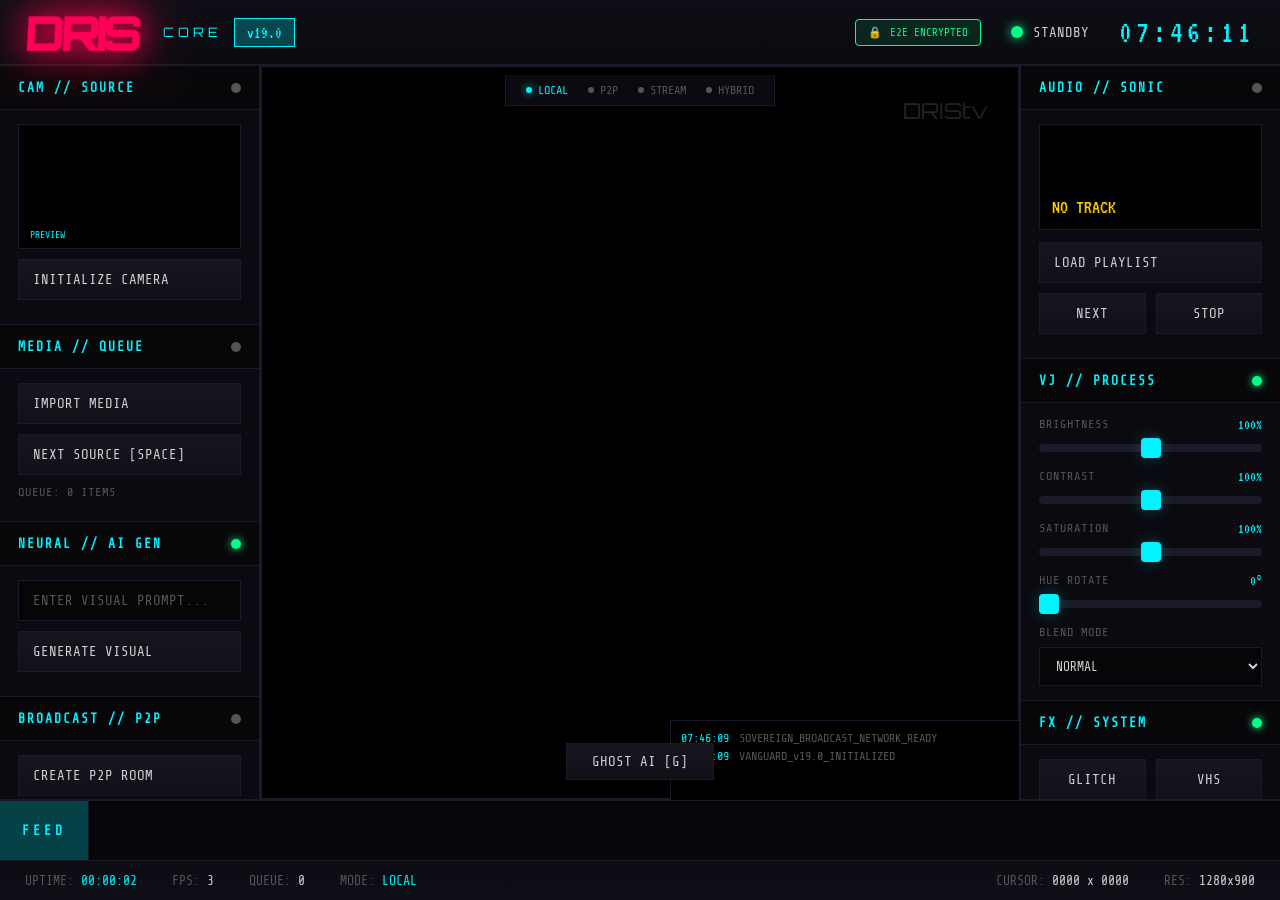
==== dris_vanguard_v19 (2).html @ d678205b "Add files via upload" ====
<!DOCTYPE html>
<html lang="en">
<head>
    <meta charset="UTF-8">
    <meta name="viewport" content="width=device-width, initial-scale=1.0">
    <title>DRIStv // VANGUARD v19.0 // SOVEREIGN BROADCAST</title>
    <style>
        @import url('https://fonts.googleapis.com/css2?family=Orbitron:wght@400;700;900&family=Share+Tech+Mono&family=VT323&display=swap');
        
        :root { 
            --accent: #00f3ff;
            --accent-dim: rgba(0, 243, 255, 0.25);
            --accent-glow: rgba(0, 243, 255, 0.6);
            --p: #ff0055; --c: #00f3ff; --g: #00ff88; --y: #ffcc00; --r: #ff3333; --o: #ff9d00; --v: #b000ff;
            --bg: #06060a; --panel: #0a0a10; --panel-light: #0e0e16; --border: #1a1a28; --border-light: #2a2a3a;
            --text: #d0d0d0; --text-dim: #555; --text-bright: #ffffff;
        }
        
        /* ═══ THEME PALETTES ═══ */
        body.theme-magenta { --accent: #ff0055; --accent-dim: rgba(255,0,85,0.25); --accent-glow: rgba(255,0,85,0.6); }
        body.theme-green { --accent: #00ff88; --accent-dim: rgba(0,255,136,0.25); --accent-glow: rgba(0,255,136,0.6); }
        body.theme-orange { --accent: #ff9d00; --accent-dim: rgba(255,157,0,0.25); --accent-glow: rgba(255,157,0,0.6); }
        body.theme-purple { --accent: #b000ff; --accent-dim: rgba(176,0,255,0.25); --accent-glow: rgba(176,0,255,0.6); }
        body.theme-gold { --accent: #ffd700; --accent-dim: rgba(255,215,0,0.25); --accent-glow: rgba(255,215,0,0.6); }
        body.theme-white { --accent: #ffffff; --accent-dim: rgba(255,255,255,0.15); --accent-glow: rgba(255,255,255,0.4); }
        body.theme-red { --accent: #ff3333; --accent-dim: rgba(255,51,51,0.25); --accent-glow: rgba(255,51,51,0.6); }
        body.theme-matrix { --accent: #00ff00; --accent-dim: rgba(0,255,0,0.25); --accent-glow: rgba(0,255,0,0.6); }

        * { box-sizing: border-box; margin: 0; padding: 0; }
        body, html { 
            background: var(--bg); 
            color: var(--text); 
            font-family: 'Share Tech Mono', monospace; 
            overflow: hidden; 
            height: 100vh; 
            width: 100vw;
            font-size: 14px;
        }

        /* ═══════════════════════════════════════════════════════════════
           ANIMATED LOGO SYSTEM
           ═══════════════════════════════════════════════════════════════ */
        .logo { 
            font-family: 'Orbitron', sans-serif; 
            font-size: 48px; 
            font-weight: 900;
            letter-spacing: -4px;
            color: #fff;
            text-shadow: 0 0 25px rgba(255,255,255,0.6);
            cursor: pointer;
            transition: all 0.5s cubic-bezier(0.68, -0.55, 0.27, 1.55);
            user-select: none;
            display: inline-block;
        }
        
        .logo:hover { transform: scale(1.08); }
        .logo.clicked { animation: logo-explode 0.6s cubic-bezier(0.68, -0.55, 0.27, 1.55); }
        
        @keyframes logo-explode {
            0% { transform: scale(1); filter: brightness(1); }
            25% { transform: scale(1.4) rotate(8deg); filter: brightness(2); }
            50% { transform: scale(0.85) rotate(-5deg); filter: brightness(1.5); }
            75% { transform: scale(1.15) rotate(3deg); }
            100% { transform: scale(1) rotate(0deg); filter: brightness(1); }
        }
        
        /* Logo morphs - 15 unique states */
        .logo.m1 { color: var(--c); text-shadow: 0 0 30px var(--c), 0 0 60px var(--c), 0 0 90px var(--c); animation: morph-pulse 2s ease-in-out infinite; }
        .logo.m2 { color: var(--p); text-shadow: 0 0 30px var(--p), 0 0 60px var(--p); transform: skewX(-3deg); }
        .logo.m3 { color: var(--g); text-shadow: 0 0 30px var(--g), 0 0 60px var(--g); animation: morph-float 3s ease-in-out infinite; }
        .logo.m4 { color: var(--y); text-shadow: 0 0 40px var(--y), 0 0 80px var(--y); letter-spacing: -6px; animation: morph-compress 2.5s ease-in-out infinite; }
        .logo.m5 { color: var(--o); text-shadow: 0 0 30px var(--o), 0 0 60px var(--o); animation: morph-rotate 4s ease-in-out infinite; }
        .logo.m6 { color: #fff; text-shadow: 0 0 40px #fff, 0 0 80px rgba(255,255,255,0.5); animation: morph-shimmer 3s linear infinite; }
        .logo.m7 { color: var(--v); text-shadow: 0 0 35px var(--v), 0 0 70px var(--v); transform: perspective(500px) rotateY(8deg); }
        .logo.m8 { color: #ff6b9d; text-shadow: 0 0 30px #ff6b9d, 0 0 60px #ff6b9d; animation: morph-bounce 2s ease-in-out infinite; }
        .logo.m9 { color: #00ffff; text-shadow: 0 0 35px #00ffff, 0 0 70px #00ffff; animation: morph-electric 2.5s ease-in-out infinite; }
        .logo.m10 { color: #7fff00; text-shadow: 0 0 30px #7fff00, 0 0 60px #7fff00; animation: morph-grow 3s ease-in-out infinite; }
        .logo.m11 { color: #ff4500; text-shadow: 0 0 35px #ff4500, 0 0 70px #ff4500; animation: morph-fire 2s ease-in-out infinite; }
        .logo.m12 { color: #ffd700; text-shadow: 0 0 50px #ffd700, 0 0 100px #ffd700; animation: morph-gold 3s ease-in-out infinite; }
        .logo.m13 { color: #ff00ff; text-shadow: 0 0 40px #ff00ff, 0 0 80px #ff00ff; animation: morph-pulse 1.5s ease-in-out infinite; }
        .logo.m14 { color: #00ff00; text-shadow: 0 0 30px #00ff00, 0 0 60px #00ff00; animation: morph-glitch 4s ease-in-out infinite; }
        .logo.m15 { background: linear-gradient(90deg, #ff0000, #ff9900, #ffff00, #00ff00, #00ffff, #0000ff, #ff00ff); -webkit-background-clip: text; -webkit-text-fill-color: transparent; animation: morph-rainbow 3s linear infinite; filter: drop-shadow(0 0 20px rgba(255,255,255,0.5)); }
        
        @keyframes morph-pulse { 0%,100% { text-shadow: 0 0 20px currentColor; } 50% { text-shadow: 0 0 50px currentColor, 0 0 100px currentColor; } }
        @keyframes morph-float { 0%,100% { transform: translateY(0); } 50% { transform: translateY(-8px); } }
        @keyframes morph-compress { 0%,100% { letter-spacing: -6px; } 50% { letter-spacing: -8px; transform: scaleY(1.05); } }
        @keyframes morph-rotate { 0%,100% { transform: rotate(0deg); } 50% { transform: rotate(3deg); } }
        @keyframes morph-shimmer { 0%,100% { opacity: 1; } 50% { opacity: 0.7; } }
        @keyframes morph-bounce { 0%,100% { transform: scale(1); } 50% { transform: scale(1.08); } }
        @keyframes morph-electric { 0%,100% { letter-spacing: -4px; } 50% { letter-spacing: -2px; text-shadow: 0 0 60px currentColor; } }
        @keyframes morph-grow { 0%,100% { transform: scale(1); } 50% { transform: scale(1.05) rotate(1deg); } }
        @keyframes morph-fire { 0%,100% { text-shadow: 0 0 30px #ff4500; } 25% { text-shadow: 0 0 50px #ff6600; } 50% { text-shadow: 0 0 40px #ff3300; } 75% { text-shadow: 0 0 60px #ff4500; } }
        @keyframes morph-gold { 0%,100% { filter: brightness(1); } 50% { filter: brightness(1.4); } }
        @keyframes morph-glitch { 0%,90%,100% { transform: translate(0); } 92% { transform: translate(-3px, 2px); } 94% { transform: translate(3px, -2px); } 96% { transform: translate(-2px, 0); } }
        @keyframes morph-rainbow { 0% { background-position: 0% 50%; } 100% { background-position: 200% 50%; } }

        .sub-label {
            font-family: 'Orbitron', sans-serif;
            font-size: 13px;
            letter-spacing: 4px;
            color: var(--accent);
            margin-left: 12px;
            transition: color 0.5s ease;
        }

        /* ═══════════════════════════════════════════════════════════════
           MAIN STAGE
           ═══════════════════════════════════════════════════════════════ */
        #stage { 
            position: fixed; 
            top: 65px; left: 260px; right: 260px; bottom: 100px;
            background: #000; 
            border: 2px solid var(--border);
            overflow: hidden;
            transition: all 0.4s ease;
        }
        
        #stage::before {
            content: ""; position: absolute; inset: 0; z-index: 100; pointer-events: none;
            background: repeating-linear-gradient(0deg, transparent, transparent 2px, rgba(0,0,0,0.08) 2px, rgba(0,0,0,0.08) 4px);
        }
        
        #stage::after {
            content: ""; position: absolute; inset: 0; z-index: 101; pointer-events: none;
            background: radial-gradient(ellipse at center, transparent 50%, rgba(0,0,0,0.5) 100%);
        }

        #live-vid, .asset { position: absolute; inset: 0; width: 100%; height: 100%; object-fit: contain; }
        #live-vid { z-index: 10; display: none; }
        .asset { opacity: 0; display: none; transition: opacity 0.8s ease; z-index: 5; }
        .asset.active { opacity: 1; z-index: 6; display: block; }
        
        /* Channel Switch Effect */
        #channel-fx {
            position: absolute; inset: 0; z-index: 150;
            background: linear-gradient(180deg, #111 25%, #000 25%, #000 50%, #222 50%, #222 75%, #000 75%);
            background-size: 100% 8px;
            display: none;
            animation: channel-noise 0.15s steps(3) forwards;
        }
        
        @keyframes channel-noise {
            0% { opacity: 1; }
            100% { opacity: 0; display: none; }
        }
        
        /* Test Pattern */
        #test-pattern {
            position: absolute; inset: 0; z-index: 80; display: none;
            background: linear-gradient(90deg, #fff 0% 14.28%, #ff0 14.28% 28.56%, #0ff 28.56% 42.84%, #0f0 42.84% 57.12%, #f0f 57.12% 71.4%, #f00 71.4% 85.68%, #00f 85.68% 100%);
        }
        
        #test-pattern::before {
            content: ""; position: absolute; top: 50%; left: 0; right: 0; height: 120px; transform: translateY(-50%);
            background: linear-gradient(90deg, #0f0f50 0% 16.66%, #fff 16.66% 33.32%, #3f0f5f 33.32% 49.98%, #0f0f0f 49.98% 66.64%, #0f0f3f 66.64% 83.3%, #1f1f1f 83.3% 100%);
        }
        
        #test-pattern::after {
            content: "DRIStv"; position: absolute; top: 50%; left: 50%; transform: translate(-50%, -50%);
            font-family: 'Orbitron', sans-serif; font-size: 48px; font-weight: 900;
            color: #000; background: #fff; padding: 15px 50px;
        }
        
        /* Picture in Picture */
        #pip-box {
            position: absolute; bottom: 25px; right: 25px;
            width: 280px; height: 157px;
            background: #000; border: 2px solid var(--accent);
            box-shadow: 0 0 30px var(--accent-dim);
            z-index: 95; display: none; overflow: hidden;
        }
        
        #pip-box video, #pip-box img { width: 100%; height: 100%; object-fit: cover; }
        #pip-label { position: absolute; top: 6px; left: 6px; font-size: 11px; background: rgba(0,0,0,0.85); padding: 3px 8px; color: var(--accent); }
        
        /* Lower Third */
        #lower-third {
            position: absolute; bottom: 100px; left: 50px; z-index: 92;
            display: none; animation: lt-enter 0.5s cubic-bezier(0.34, 1.56, 0.64, 1);
        }
        
        @keyframes lt-enter {
            from { transform: translateX(-120%); opacity: 0; }
            to { transform: translateX(0); opacity: 1; }
        }
        
        .lt-container {
            background: linear-gradient(90deg, rgba(0,0,0,0.95) 0%, rgba(0,0,0,0.85) 60%, transparent 100%);
            padding: 18px 100px 18px 25px;
            border-left: 5px solid var(--accent);
            min-width: 450px;
        }
        
        .lt-title { font-family: 'Orbitron', sans-serif; font-size: 28px; font-weight: 700; color: #fff; margin-bottom: 6px; }
        .lt-sub { font-size: 15px; color: var(--accent); letter-spacing: 3px; }
        
        /* Corner Bug */
        #corner-bug {
            position: absolute; top: 30px; right: 30px; z-index: 91;
            font-family: 'Orbitron', sans-serif; font-size: 22px;
            color: rgba(255,255,255,0.2); text-shadow: 0 0 15px rgba(255,255,255,0.1);
            cursor: pointer; transition: all 0.3s ease;
        }
        #corner-bug:hover { color: var(--accent); text-shadow: 0 0 25px var(--accent); }
        
        /* Countdown */
        #countdown {
            position: absolute; inset: 0; z-index: 200;
            background: rgba(0,0,0,0.92); display: none;
            align-items: center; justify-content: center;
        }
        
        #countdown-num {
            font-family: 'Orbitron', sans-serif; font-size: 220px; font-weight: 900;
            color: var(--accent); text-shadow: 0 0 100px var(--accent);
            animation: cd-pulse 1s ease-in-out infinite;
        }
        
        @keyframes cd-pulse { 0%,100% { transform: scale(1); } 50% { transform: scale(1.15); opacity: 0.8; } }
        
        /* Station ID */
        #station-id {
            position: absolute; inset: 0; z-index: 210;
            background: #000; display: none;
            flex-direction: column; align-items: center; justify-content: center;
        }
        
        #station-id.active { display: flex; animation: sid-anim 4s ease forwards; }
        @keyframes sid-anim { 0%,5% { opacity: 0; } 10%,85% { opacity: 1; } 100% { opacity: 0; display: none; } }
        
        .sid-logo { font-family: 'Orbitron', sans-serif; font-size: 140px; font-weight: 900; color: var(--accent); text-shadow: 0 0 80px var(--accent); letter-spacing: -12px; }
        .sid-tagline { font-size: 22px; color: var(--text); letter-spacing: 15px; margin-top: 25px; }
        
        /* Fullscreen Mode */
        body.fullscreen #stage { inset: 0; border: none; z-index: 100; }
        body.fullscreen .sidebar, body.fullscreen #top-bar, body.fullscreen #bottom-bar, body.fullscreen #sys-log { opacity: 0; pointer-events: none; }

        /* ═══════════════════════════════════════════════════════════════
           TOP BAR
           ═══════════════════════════════════════════════════════════════ */
        #top-bar {
            position: fixed; top: 0; left: 0; right: 0; height: 65px;
            background: linear-gradient(180deg, var(--panel-light) 0%, var(--panel) 100%);
            border-bottom: 1px solid var(--border);
            display: flex; align-items: center; justify-content: space-between;
            padding: 0 25px; z-index: 5000;
        }
        
        #brand-box { display: flex; align-items: center; gap: 12px; }
        
        .version-tag {
            font-family: 'VT323', monospace; font-size: 17px;
            color: var(--accent); padding: 5px 12px;
            background: var(--accent-dim); border: 1px solid var(--accent);
        }
        
        #status-box { display: flex; align-items: center; gap: 30px; }
        
        .stat-item { display: flex; align-items: center; gap: 10px; font-size: 14px; }
        
        .stat-dot {
            width: 12px; height: 12px; border-radius: 50%;
            background: var(--g); box-shadow: 0 0 12px var(--g);
            animation: dot-pulse 2s ease-in-out infinite;
        }
        .stat-dot.live { background: var(--r); box-shadow: 0 0 15px var(--r); animation: dot-pulse-fast 0.5s infinite; }
        .stat-dot.p2p { background: var(--v); box-shadow: 0 0 12px var(--v); }
        
        @keyframes dot-pulse { 0%,100% { opacity: 1; } 50% { opacity: 0.4; } }
        @keyframes dot-pulse-fast { 0%,100% { transform: scale(1); } 50% { transform: scale(1.4); opacity: 0.7; } }
        
        #clock { font-family: 'VT323', monospace; font-size: 32px; color: var(--accent); letter-spacing: 4px; }
        
        #tally {
            display: none; padding: 8px 20px;
            background: var(--r); color: #fff;
            font-weight: bold; font-size: 15px; letter-spacing: 4px;
            animation: tally-blink 1s infinite;
        }
        @keyframes tally-blink { 0%,100% { opacity: 1; } 50% { opacity: 0.5; } }
        
        /* Security Indicator */
        #sec-badge {
            display: flex; align-items: center; gap: 8px;
            padding: 6px 12px; background: rgba(0,255,136,0.1);
            border: 1px solid var(--g); border-radius: 4px;
            font-size: 11px; color: var(--g);
        }
        #sec-badge::before { content: "🔒"; }

        /* ═══════════════════════════════════════════════════════════════
           SIDEBARS
           ═══════════════════════════════════════════════════════════════ */
        .sidebar {
            position: fixed; top: 65px; bottom: 100px; width: 260px;
            background: var(--panel); border: 1px solid var(--border);
            overflow-y: auto; z-index: 4000;
            scrollbar-width: thin; scrollbar-color: var(--border) var(--panel);
        }
        
        .sidebar::-webkit-scrollbar { width: 6px; }
        .sidebar::-webkit-scrollbar-thumb { background: var(--border); border-radius: 3px; }
        
        #left-panel { left: 0; border-left: none; }
        #right-panel { right: 0; border-right: none; }
        
        .p-section { border-bottom: 1px solid var(--border); }
        
        .p-header {
            display: flex; align-items: center; justify-content: space-between;
            padding: 14px 18px; background: rgba(0,0,0,0.35);
            border-bottom: 1px solid var(--border);
            cursor: pointer; transition: background 0.2s;
        }
        .p-header:hover { background: rgba(255,255,255,0.03); }
        
        .p-title { font-size: 13px; font-weight: bold; letter-spacing: 2px; color: var(--accent); }
        
        .p-ind { width: 10px; height: 10px; background: var(--g); border-radius: 50%; box-shadow: 0 0 8px var(--g); }
        .p-ind.off { background: var(--text-dim); box-shadow: none; }
        
        .p-body { padding: 14px 18px; }
        
        /* Buttons */
        .btn {
            display: block; width: 100%; padding: 12px 14px; margin-bottom: 10px;
            background: linear-gradient(180deg, #161620 0%, #101018 100%);
            border: 1px solid var(--border); color: var(--text);
            font-family: 'Share Tech Mono', monospace; font-size: 14px;
            text-align: left; cursor: pointer; transition: all 0.15s;
        }
        
        .btn:hover { background: linear-gradient(180deg, #222230 0%, #1a1a28 100%); color: #fff; border-color: var(--border-light); }
        .btn:active { transform: scale(0.98); }
        .btn.on { border-color: var(--accent); color: var(--accent); box-shadow: 0 0 20px var(--accent-dim); }
        .btn.rec { background: linear-gradient(180deg, #2a1515 0%, #1a0a0a 100%); border-color: var(--r); color: var(--r); }
        .btn.rec:hover { box-shadow: 0 0 20px rgba(255,51,51,0.3); }
        
        .btn-row { display: flex; gap: 10px; }
        .btn-row .btn { flex: 1; text-align: center; padding: 12px 8px; }
        
        .btn-grid { display: grid; grid-template-columns: 1fr 1fr; gap: 10px; }
        .btn-grid .btn { text-align: center; }
        
        /* Inputs */
        .inp {
            width: 100%; padding: 12px 14px; margin-bottom: 10px;
            background: #060608; border: 1px solid var(--border);
            color: #fff; font-family: 'Share Tech Mono', monospace; font-size: 14px;
        }
        .inp:focus { outline: none; border-color: var(--accent); box-shadow: 0 0 15px var(--accent-dim); }
        .inp::placeholder { color: var(--text-dim); }
        
        .lbl { font-size: 12px; color: var(--text-dim); letter-spacing: 1px; margin-bottom: 8px; text-transform: uppercase; }

        /* ═══════════════════════════════════════════════════════════════
           VJ CONTROLS
           ═══════════════════════════════════════════════════════════════ */
        .slider-box { margin-bottom: 14px; }
        .slider-head { display: flex; justify-content: space-between; margin-bottom: 8px; }
        .slider-lbl { font-size: 12px; color: var(--text-dim); letter-spacing: 1px; }
        .slider-val { font-size: 15px; color: var(--accent); font-family: 'VT323', monospace; }
        
        input[type="range"] {
            -webkit-appearance: none; width: 100%; height: 8px;
            background: var(--border); border-radius: 4px; cursor: pointer;
        }
        input[type="range"]::-webkit-slider-thumb {
            -webkit-appearance: none; width: 20px; height: 20px;
            background: var(--accent); border-radius: 4px;
            box-shadow: 0 0 15px var(--accent-dim); cursor: pointer;
        }
        
        select {
            width: 100%; padding: 10px 12px;
            background: #060608; border: 1px solid var(--border);
            color: var(--text); font-family: 'Share Tech Mono', monospace; font-size: 13px;
        }
        select:focus { outline: none; border-color: var(--accent); }

        /* ═══════════════════════════════════════════════════════════════
           AUDIO VISUALIZER
           ═══════════════════════════════════════════════════════════════ */
        #audio-box {
            background: #000; border: 1px solid var(--border);
            padding: 12px; margin-bottom: 12px;
        }
        
        #vu { display: flex; gap: 4px; height: 50px; align-items: flex-end; }
        .vu-b { flex: 1; background: linear-gradient(to top, var(--g) 0%, var(--y) 50%, var(--r) 85%); min-height: 4px; border-radius: 2px; transition: height 0.05s; }
        
        #track-name { font-family: 'VT323', monospace; font-size: 20px; color: var(--y); margin-top: 10px; white-space: nowrap; overflow: hidden; text-overflow: ellipsis; }

        /* ═══════════════════════════════════════════════════════════════
           THEME PALETTE PICKER
           ═══════════════════════════════════════════════════════════════ */
        .palette-row { display: grid; grid-template-columns: repeat(4, 1fr); gap: 8px; margin-bottom: 12px; }
        
        .pal-btn {
            aspect-ratio: 1; border: 2px solid var(--border);
            cursor: pointer; border-radius: 6px; transition: all 0.2s;
        }
        .pal-btn:hover { transform: scale(1.15); }
        .pal-btn.on { border-color: #fff; box-shadow: 0 0 15px rgba(255,255,255,0.5); }
        
        .pal-btn[data-t="cyan"] { background: #00f3ff; }
        .pal-btn[data-t="magenta"] { background: #ff0055; }
        .pal-btn[data-t="green"] { background: #00ff88; }
        .pal-btn[data-t="orange"] { background: #ff9d00; }
        .pal-btn[data-t="purple"] { background: #b000ff; }
        .pal-btn[data-t="gold"] { background: #ffd700; }
        .pal-btn[data-t="white"] { background: #ffffff; }
        .pal-btn[data-t="matrix"] { background: #00ff00; }

        /* ═══════════════════════════════════════════════════════════════
           GHOST AI CHAT
           ═══════════════════════════════════════════════════════════════ */
        #chat-box {
            height: 200px; background: #000;
            border: 1px solid var(--border);
            overflow-y: auto; padding: 12px;
            margin-bottom: 10px; font-size: 13px;
        }
        
        .chat-msg { margin-bottom: 10px; line-height: 1.5; }
        .chat-msg.user { color: var(--c); }
        .chat-msg.user::before { content: "YOU > "; font-weight: bold; }
        .chat-msg.ghost { color: var(--g); }
        .chat-msg.ghost::before { content: "GHOST > "; font-weight: bold; color: var(--v); }
        .chat-msg.sys { color: var(--y); font-size: 11px; opacity: 0.7; }
        
        #chat-input {
            display: flex; gap: 8px;
        }
        #chat-input .inp { flex: 1; margin: 0; }
        #chat-input .btn { width: auto; margin: 0; padding: 12px 18px; }

        /* ═══════════════════════════════════════════════════════════════
           P2P STATUS PANEL
           ═══════════════════════════════════════════════════════════════ */
        #p2p-panel {
            background: rgba(176,0,255,0.08);
            border: 1px solid var(--v);
            padding: 12px; margin-bottom: 12px;
            display: none;
        }
        
        #p2p-panel.active { display: block; }
        
        .p2p-code {
            font-family: 'VT323', monospace; font-size: 28px;
            color: var(--v); text-align: center;
            letter-spacing: 6px; margin: 10px 0;
            cursor: pointer;
        }
        
        .p2p-code:hover { text-shadow: 0 0 20px var(--v); }
        
        .p2p-stats { font-size: 12px; color: var(--text-dim); text-align: center; }
        .p2p-stats span { color: var(--v); }

        /* ═══════════════════════════════════════════════════════════════
           BOTTOM BAR
           ═══════════════════════════════════════════════════════════════ */
        #bottom-bar {
            position: fixed; bottom: 0; left: 0; right: 0; height: 100px;
            background: linear-gradient(0deg, var(--panel-light) 0%, var(--panel) 100%);
            border-top: 1px solid var(--border); z-index: 5000;
            display: flex; flex-direction: column;
        }
        
        #ticker-box {
            flex: 1; overflow: hidden;
            display: flex; align-items: center;
            background: rgba(0,0,0,0.4);
            border-bottom: 1px solid var(--border);
        }
        
        #ticker-tag {
            padding: 0 22px; font-size: 13px; letter-spacing: 4px;
            color: var(--accent); background: var(--accent-dim);
            height: 100%; display: flex; align-items: center;
            border-right: 1px solid var(--border); font-weight: bold;
        }
        
        #ticker-scroll { flex: 1; overflow: hidden; white-space: nowrap; }
        
        #ticker-txt {
            display: inline-block; padding-left: 100%;
            animation: ticker-move 60s linear infinite;
            font-size: 15px; color: var(--text);
        }
        
        @keyframes ticker-move { 0% { transform: translateX(0); } 100% { transform: translateX(-100%); } }
        
        #info-row {
            display: flex; align-items: center; justify-content: space-between;
            padding: 12px 25px; font-size: 13px;
        }
        
        .info-grp { display: flex; gap: 35px; }
        .info-i { color: var(--text-dim); }
        .info-i span { color: var(--text); }
        .info-i .hl { color: var(--accent); }
        
        /* System Log */
        #sys-log {
            position: fixed; bottom: 100px; right: 260px;
            width: 350px; height: 80px;
            background: rgba(0,0,0,0.95);
            border: 1px solid var(--border); border-bottom: none;
            font-size: 12px; color: var(--text-dim);
            overflow-y: auto; padding: 10px; z-index: 4500;
        }
        
        .log-e { margin-bottom: 4px; }
        .log-e .t { color: var(--accent); margin-right: 10px; }

        /* ═══════════════════════════════════════════════════════════════
           FX MODES
           ═══════════════════════════════════════════════════════════════ */
        body.vhs #stage::before {
            background: repeating-linear-gradient(0deg, transparent, transparent 2px, rgba(0,0,0,0.25) 2px, rgba(0,0,0,0.25) 4px),
                        repeating-linear-gradient(90deg, rgba(255,0,0,0.02), rgba(0,255,0,0.02), rgba(0,0,255,0.02));
            animation: vhs-jitter 0.1s steps(2) infinite;
        }
        @keyframes vhs-jitter { 0% { background-position: 0 0; } 100% { background-position: 0 4px; } }
        
        body.crt #stage { filter: brightness(1.1) contrast(1.15); }
        body.crt #stage::after { background: radial-gradient(ellipse at center, transparent 10%, rgba(0,0,0,0.75) 100%); }
        
        body.glitch #stage { animation: glitch-stage 0.3s steps(2) infinite; }
        @keyframes glitch-stage {
            0%, 100% { filter: none; }
            25% { filter: hue-rotate(90deg); transform: translate(-2px, 1px); }
            50% { filter: hue-rotate(180deg); transform: translate(2px, -1px); }
            75% { filter: hue-rotate(270deg); transform: translate(-1px, 2px); }
        }

        /* Hidden */
        input[type="file"] { display: none; }
        
        /* Preview */
        #preview-box {
            background: #000; border: 1px solid var(--border);
            aspect-ratio: 16/9; margin-bottom: 10px; overflow: hidden; position: relative;
        }
        #preview-box video { width: 100%; height: 100%; object-fit: cover; }
        #preview-lbl { position: absolute; bottom: 5px; left: 5px; font-size: 10px; color: var(--accent); background: rgba(0,0,0,0.8); padding: 3px 6px; }
        
        /* Progress */
        .prog { width: 100%; height: 6px; background: var(--border); margin-top: 8px; display: none; border-radius: 3px; }
        .prog-fill { height: 100%; width: 0%; background: var(--g); border-radius: 3px; transition: width 0.1s; }

        /* ═══════════════════════════════════════════════════════════════
           HYBRID MODE INDICATOR
           ═══════════════════════════════════════════════════════════════ */
        #mode-badge {
            position: fixed; top: 75px; left: 50%; transform: translateX(-50%);
            padding: 8px 20px; background: var(--panel);
            border: 1px solid var(--border); border-top: none;
            font-size: 12px; color: var(--text-dim);
            z-index: 4999; display: flex; gap: 20px;
        }
        
        .mode-item { display: flex; align-items: center; gap: 6px; }
        .mode-item.active { color: var(--accent); }
        .mode-item .dot { width: 6px; height: 6px; border-radius: 50%; background: var(--text-dim); }
        .mode-item.active .dot { background: var(--accent); box-shadow: 0 0 8px var(--accent); }
    </style>
</head>
<body>
    <!-- TOP BAR -->
    <div id="top-bar">
        <div id="brand-box">
            <div class="logo" id="main-logo">DRIS</div>
            <span class="sub-label">CORE</span>
            <div class="version-tag">v19.0</div>
        </div>
        
        <div id="status-box">
            <div id="sec-badge">E2E ENCRYPTED</div>
            <div class="stat-item">
                <div class="stat-dot" id="stat-dot"></div>
                <span id="stat-txt">STANDBY</span>
            </div>
            <div id="tally">ON AIR</div>
            <div id="clock">00:00:00</div>
        </div>
    </div>
    
    <!-- MODE BADGE -->
    <div id="mode-badge">
        <div class="mode-item active" id="mode-local"><div class="dot"></div>LOCAL</div>
        <div class="mode-item" id="mode-p2p"><div class="dot"></div>P2P</div>
        <div class="mode-item" id="mode-stream"><div class="dot"></div>STREAM</div>
        <div class="mode-item" id="mode-hybrid"><div class="dot"></div>HYBRID</div>
    </div>

    <!-- MAIN STAGE -->
    <div id="stage">
        <video id="live-vid" autoplay muted playsinline></video>
        <div id="channel-fx"></div>
        <div id="test-pattern"></div>
        
        <div id="pip-box">
            <div id="pip-label">PiP</div>
        </div>
        
        <div id="lower-third">
            <div class="lt-container">
                <div class="lt-title" id="lt-title">BROADCAST TITLE</div>
                <div class="lt-sub" id="lt-sub">Subtitle information</div>
            </div>
        </div>
        
        <div id="corner-bug">DRIStv</div>
        
        <div id="countdown">
            <div id="countdown-num">3</div>
        </div>
        
        <div id="station-id">
            <div class="sid-logo">DRIS</div>
            <div class="sid-tagline">SOVEREIGN BROADCAST NETWORK</div>
        </div>
    </div>

    <!-- LEFT PANEL -->
    <div class="sidebar" id="left-panel">
        <!-- CAMERA -->
        <div class="p-section">
            <div class="p-header">
                <span class="p-title">CAM // SOURCE</span>
                <div class="p-ind off" id="cam-ind"></div>
            </div>
            <div class="p-body">
                <div id="preview-box">
                    <video id="mini-prev" autoplay muted playsinline></video>
                    <div id="preview-lbl">PREVIEW</div>
                </div>
                <button class="btn" id="btn-cam-init">INITIALIZE CAMERA</button>
                <div id="cam-ctrls" style="display:none">
                    <button class="btn" id="btn-golive" style="color:var(--y)">GO LIVE</button>
                    <div class="btn-row">
                        <button class="btn" id="btn-clip">CLIP 10s</button>
                        <button class="btn" id="btn-mic">MIC OFF</button>
                    </div>
                </div>
                <div id="live-ctrls" style="display:none">
                    <button class="btn rec" id="btn-rec">● REC</button>
                    <button class="btn" id="btn-endlive">END BROADCAST</button>
                </div>
                <button class="btn" id="btn-cam-kill" style="display:none;color:var(--r)">SHUTDOWN CAM</button>
            </div>
        </div>
        
        <!-- MEDIA -->
        <div class="p-section">
            <div class="p-header">
                <span class="p-title">MEDIA // QUEUE</span>
                <div class="p-ind off" id="media-ind"></div>
            </div>
            <div class="p-body">
                <button class="btn" id="btn-load-media">IMPORT MEDIA</button>
                <button class="btn" id="btn-rotate">NEXT SOURCE [SPACE]</button>
                <div class="lbl">QUEUE: <span id="queue-ct">0</span> items</div>
            </div>
        </div>
        
        <!-- AI GEN -->
        <div class="p-section">
            <div class="p-header">
                <span class="p-title">NEURAL // AI GEN</span>
                <div class="p-ind"></div>
            </div>
            <div class="p-body">
                <input type="text" class="inp" id="ai-prompt" placeholder="ENTER VISUAL PROMPT...">
                <button class="btn" id="btn-ai-gen">GENERATE VISUAL</button>
                <div class="prog" id="ai-prog"><div class="prog-fill" id="ai-prog-fill"></div></div>
            </div>
        </div>
        
        <!-- P2P / STREAMING -->
        <div class="p-section">
            <div class="p-header">
                <span class="p-title">BROADCAST // P2P</span>
                <div class="p-ind off" id="p2p-ind"></div>
            </div>
            <div class="p-body">
                <div id="p2p-panel">
                    <div class="p2p-code" id="p2p-code" title="Click to copy">----</div>
                    <div class="p2p-stats">PEERS: <span id="peer-ct">0</span> | LATENCY: <span id="peer-lat">--</span>ms</div>
                </div>
                <button class="btn" id="btn-p2p-create">CREATE P2P ROOM</button>
                <input type="text" class="inp" id="p2p-join-code" placeholder="ENTER ROOM CODE...">
                <button class="btn" id="btn-p2p-join">JOIN ROOM</button>
            </div>
        </div>
    </div>

    <!-- RIGHT PANEL -->
    <div class="sidebar" id="right-panel">
        <!-- AUDIO -->
        <div class="p-section">
            <div class="p-header">
                <span class="p-title">AUDIO // SONIC</span>
                <div class="p-ind off" id="audio-ind"></div>
            </div>
            <div class="p-body">
                <div id="audio-box">
                    <div id="vu"></div>
                    <div id="track-name">NO TRACK</div>
                </div>
                <button class="btn" id="btn-load-audio">LOAD PLAYLIST</button>
                <div class="btn-row">
                    <button class="btn" id="btn-next-track">NEXT</button>
                    <button class="btn" id="btn-stop-audio">STOP</button>
                </div>
            </div>
        </div>
        
        <!-- VJ CONTROLS -->
        <div class="p-section">
            <div class="p-header">
                <span class="p-title">VJ // PROCESS</span>
                <div class="p-ind"></div>
            </div>
            <div class="p-body">
                <div class="slider-box">
                    <div class="slider-head"><span class="slider-lbl">BRIGHTNESS</span><span class="slider-val" id="v-bright">100%</span></div>
                    <input type="range" min="30" max="170" value="100" id="s-bright">
                </div>
                <div class="slider-box">
                    <div class="slider-head"><span class="slider-lbl">CONTRAST</span><span class="slider-val" id="v-contrast">100%</span></div>
                    <input type="range" min="30" max="170" value="100" id="s-contrast">
                </div>
                <div class="slider-box">
                    <div class="slider-head"><span class="slider-lbl">SATURATION</span><span class="slider-val" id="v-sat">100%</span></div>
                    <input type="range" min="0" max="200" value="100" id="s-sat">
                </div>
                <div class="slider-box">
                    <div class="slider-head"><span class="slider-lbl">HUE ROTATE</span><span class="slider-val" id="v-hue">0°</span></div>
                    <input type="range" min="0" max="360" value="0" id="s-hue">
                </div>
                <div class="lbl">BLEND MODE</div>
                <select id="sel-blend">
                    <option value="normal">NORMAL</option>
                    <option value="multiply">MULTIPLY</option>
                    <option value="screen">SCREEN</option>
                    <option value="overlay">OVERLAY</option>
                    <option value="difference">DIFFERENCE</option>
                    <option value="exclusion">EXCLUSION</option>
                    <option value="color-dodge">COLOR DODGE</option>
                    <option value="color-burn">COLOR BURN</option>
                </select>
            </div>
        </div>
        
        <!-- FX -->
        <div class="p-section">
            <div class="p-header">
                <span class="p-title">FX // SYSTEM</span>
                <div class="p-ind"></div>
            </div>
            <div class="p-body">
                <div class="btn-grid">
                    <button class="btn" id="btn-glitch">GLITCH</button>
                    <button class="btn" id="btn-vhs">VHS</button>
                    <button class="btn" id="btn-crt">CRT</button>
                    <button class="btn" id="btn-reset-fx">RESET</button>
                </div>
                <button class="btn" id="btn-test">TEST PATTERN</button>
                <button class="btn" id="btn-station-id">STATION ID</button>
                <button class="btn" id="btn-lower-third">LOWER THIRD</button>
                <button class="btn" id="btn-fullscreen">[H] FULLSCREEN</button>
            </div>
        </div>
        
        <!-- GRAPHICS -->
        <div class="p-section">
            <div class="p-header">
                <span class="p-title">GFX // OVERLAY</span>
                <div class="p-ind"></div>
            </div>
            <div class="p-body">
                <div class="lbl">TITLE</div>
                <input type="text" class="inp" id="gfx-title" placeholder="BROADCAST TITLE">
                <div class="lbl">SUBTITLE</div>
                <input type="text" class="inp" id="gfx-sub" placeholder="Subtitle text">
            </div>
        </div>
        
        <!-- THEME -->
        <div class="p-section">
            <div class="p-header">
                <span class="p-title">THEME // PALETTE</span>
                <div class="p-ind"></div>
            </div>
            <div class="p-body">
                <div class="palette-row">
                    <div class="pal-btn on" data-t="cyan"></div>
                    <div class="pal-btn" data-t="magenta"></div>
                    <div class="pal-btn" data-t="green"></div>
                    <div class="pal-btn" data-t="orange"></div>
                    <div class="pal-btn" data-t="purple"></div>
                    <div class="pal-btn" data-t="gold"></div>
                    <div class="pal-btn" data-t="white"></div>
                    <div class="pal-btn" data-t="matrix"></div>
                </div>
            </div>
        </div>
        
        <!-- SESSION -->
        <div class="p-section">
            <div class="p-header">
                <span class="p-title">SESSION // SAVE</span>
                <div class="p-ind"></div>
            </div>
            <div class="p-body">
                <div class="btn-row">
                    <button class="btn" id="btn-save">SAVE</button>
                    <button class="btn" id="btn-load">LOAD</button>
                </div>
                <button class="btn" id="btn-export">EXPORT JSON</button>
                <button class="btn" id="btn-share-url">SHARE URL</button>
            </div>
        </div>
    </div>

    <!-- GHOST AI CHAT -->
    <div class="sidebar" id="chat-panel" style="left:260px; width: calc(100% - 520px); top: auto; bottom: 100px; height: 280px; display: none;">
        <div class="p-section" style="height:100%; border:none;">
            <div class="p-header">
                <span class="p-title">GHOST // AI COMPANION</span>
                <button class="btn" style="width:auto;margin:0;padding:6px 12px;" id="btn-close-chat">CLOSE</button>
            </div>
            <div class="p-body" style="height:calc(100% - 50px); display:flex; flex-direction:column;">
                <div id="chat-box"></div>
                <div id="chat-input">
                    <input type="text" class="inp" id="chat-in" placeholder="Ask GHOST anything...">
                    <button class="btn" id="btn-chat-send">SEND</button>
                </div>
            </div>
        </div>
    </div>
    
    <button class="btn" id="btn-ghost" style="position:fixed; bottom:110px; left:50%; transform:translateX(-50%); z-index:5001; width:auto; padding:10px 25px;">
        GHOST AI [G]
    </button>

    <!-- BOTTOM BAR -->
    <div id="bottom-bar">
        <div id="ticker-box">
            <div id="ticker-tag">FEED</div>
            <div id="ticker-scroll">
                <div id="ticker-txt">DRIStv VANGUARD v19.0 // SOVEREIGN BROADCAST NETWORK // KEYS: [H] FULLSCREEN [G] GHOST AI [SPACE] ROTATE [V] VHS [C] CRT // END-TO-END ENCRYPTED // DECENTRALIZED INFRASTRUCTURE // BUILD YOUR OWN TV STATION</div>
            </div>
        </div>
        <div id="info-row">
            <div class="info-grp">
                <div class="info-i">UPTIME: <span id="uptime" class="hl">00:00:00</span></div>
                <div class="info-i">FPS: <span id="fps">60</span></div>
                <div class="info-i">QUEUE: <span id="queue-info">0</span></div>
                <div class="info-i">MODE: <span id="current-mode" class="hl">LOCAL</span></div>
            </div>
            <div class="info-grp">
                <div class="info-i">CURSOR: <span id="cursor">0000 x 0000</span></div>
                <div class="info-i">RES: <span id="res">0x0</span></div>
            </div>
        </div>
    </div>

    <!-- SYSTEM LOG -->
    <div id="sys-log"></div>

    <!-- HIDDEN -->
    <input type="file" id="file-audio" multiple accept="audio/*">
    <input type="file" id="file-media" multiple accept="image/*,video/*">
    <input type="file" id="file-session" accept=".json">
    <audio id="audio-el"></audio>

<script>
// ═══════════════════════════════════════════════════════════════
// DRIS VANGUARD v19.0 - MAIN APPLICATION
// ═══════════════════════════════════════════════════════════════

const APP = {
    start: Date.now(),
    audioCtx: null,
    
    camera: { stream: null, mode: 'off', recorder: null, chunks: [], recording: false },
    media: { queue: [], idx: -1, timer: null, rotating: false },
    audio: { el: document.getElementById('audio-el'), list: [], idx: -1, analyzer: null, playing: false, micOn: false },
    
    vj: { brightness: 100, contrast: 100, saturation: 100, hue: 0, blend: 'normal' },
    
    logo: { morph: 0, interval: null },
    theme: 'cyan',
    
    p2p: { active: false, code: null, peers: [], conn: null },
    
    fps: { frames: 0, last: Date.now() },
    
    ghost: { history: [] }
};

// ═══════════════════════════════════════════════════════════════
// UTILITIES
// ═══════════════════════════════════════════════════════════════

function log(msg) {
    const box = document.getElementById('sys-log');
    const now = new Date().toTimeString().split(' ')[0];
    const el = document.createElement('div');
    el.className = 'log-e';
    el.innerHTML = `<span class="t">${now}</span>${msg}`;
    box.insertBefore(el, box.firstChild);
    if (box.children.length > 100) box.removeChild(box.lastChild);
    console.log(`[DRIS] ${msg}`);
}

function initAudio() {
    if (!APP.audioCtx) {
        APP.audioCtx = new (window.AudioContext || window.webkitAudioContext)();
        log('AUDIO_CTX_INIT');
    }
}

function updateClock() {
    const now = new Date();
    document.getElementById('clock').textContent = now.toTimeString().split(' ')[0];
    
    const up = Math.floor((Date.now() - APP.start) / 1000);
    const h = String(Math.floor(up / 3600)).padStart(2, '0');
    const m = String(Math.floor((up % 3600) / 60)).padStart(2, '0');
    const s = String(up % 60).padStart(2, '0');
    document.getElementById('uptime').textContent = `${h}:${m}:${s}`;
}

function updateFPS() {
    APP.fps.frames++;
    const now = Date.now();
    if (now - APP.fps.last >= 1000) {
        document.getElementById('fps').textContent = APP.fps.frames;
        APP.fps.frames = 0;
        APP.fps.last = now;
    }
    requestAnimationFrame(updateFPS);
}

function applyVJ() {
    const stage = document.getElementById('stage');
    stage.style.filter = `brightness(${APP.vj.brightness}%) contrast(${APP.vj.contrast}%) saturate(${APP.vj.saturation}%) hue-rotate(${APP.vj.hue}deg)`;
    stage.style.mixBlendMode = APP.vj.blend;
}

function channelSwitch() {
    const fx = document.getElementById('channel-fx');
    fx.style.display = 'block';
    setTimeout(() => fx.style.display = 'none', 150);
}

// ═══════════════════════════════════════════════════════════════
// LOGO SYSTEM
// ═══════════════════════════════════════════════════════════════

function startLogoMorph() {
    const logo = document.getElementById('main-logo');
    const morphs = ['m1','m2','m3','m4','m5','m6','m7','m8','m9','m10','m11','m12','m13','m14','m15'];
    
    function cycle() {
        morphs.forEach(m => logo.classList.remove(m));
        APP.logo.morph = (APP.logo.morph + 1) % morphs.length;
        logo.classList.add(morphs[APP.logo.morph]);
        APP.logo.interval = setTimeout(cycle, 5000);
    }
    cycle();
}

function logoClick() {
    const logo = document.getElementById('main-logo');
    const morphs = ['m1','m2','m3','m4','m5','m6','m7','m8','m9','m10','m11','m12','m13','m14','m15'];
    
    logo.classList.add('clicked');
    morphs.forEach(m => logo.classList.remove(m));
    
    const rand = morphs[Math.floor(Math.random() * morphs.length)];
    logo.classList.add(rand);
    APP.logo.morph = morphs.indexOf(rand);
    
    // Flash effect
    document.body.style.filter = 'brightness(1.5)';
    setTimeout(() => {
        logo.classList.remove('clicked');
        document.body.style.filter = '';
    }, 500);
    
    log(`LOGO_MORPH: ${rand.toUpperCase()}`);
    
    if (APP.logo.interval) clearTimeout(APP.logo.interval);
    APP.logo.interval = setTimeout(startLogoMorph, 5000);
}

// ═══════════════════════════════════════════════════════════════
// THEME SYSTEM
// ═══════════════════════════════════════════════════════════════

function setTheme(theme) {
    document.body.className = document.body.className.replace(/theme-\w+/g, '');
    if (theme !== 'cyan') document.body.classList.add(`theme-${theme}`);
    APP.theme = theme;
    
    document.querySelectorAll('.pal-btn').forEach(b => b.classList.remove('on'));
    document.querySelector(`.pal-btn[data-t="${theme}"]`)?.classList.add('on');
    
    log(`THEME: ${theme.toUpperCase()}`);
}

// ═══════════════════════════════════════════════════════════════
// CAMERA SYSTEM
// ═══════════════════════════════════════════════════════════════

async function initCamera() {
    initAudio();
    try {
        APP.camera.stream = await navigator.mediaDevices.getUserMedia({ video: { width: 1920, height: 1080 }, audio: true });
        APP.camera.stream.getAudioTracks().forEach(t => t.enabled = false);
        APP.camera.mode = 'preview';
        
        document.getElementById('mini-prev').srcObject = APP.camera.stream;
        document.getElementById('btn-cam-init').style.display = 'none';
        document.getElementById('cam-ctrls').style.display = 'block';
        document.getElementById('btn-cam-kill').style.display = 'block';
        document.getElementById('cam-ind').classList.remove('off');
        
        log('CAMERA_ONLINE');
    } catch(e) {
        log('ERROR: CAMERA_DENIED');
    }
}

function goLive() {
    if (!APP.camera.stream) return;
    
    const overlay = document.getElementById('countdown');
    const num = document.getElementById('countdown-num');
    overlay.style.display = 'flex';
    
    let count = 3;
    num.textContent = count;
    
    const cd = setInterval(() => {
        count--;
        if (count > 0) {
            num.textContent = count;
        } else {
            clearInterval(cd);
            overlay.style.display = 'none';
            
            APP.camera.mode = 'live';
            const vid = document.getElementById('live-vid');
            vid.srcObject = APP.camera.stream;
            vid.play();
            vid.style.display = 'block';
            
            document.getElementById('cam-ctrls').style.display = 'none';
            document.getElementById('live-ctrls').style.display = 'block';
            document.getElementById('tally').style.display = 'block';
            document.getElementById('stat-txt').textContent = 'LIVE';
            document.getElementById('stat-dot').classList.add('live');
            
            channelSwitch();
            log('BROADCAST_LIVE');
        }
    }, 1000);
}

function toggleRecord() {
    if (APP.camera.recording) {
        APP.camera.recorder.stop();
    } else {
        APP.camera.chunks = [];
        APP.camera.recorder = new MediaRecorder(APP.camera.stream);
        APP.camera.recorder.ondataavailable = e => APP.camera.chunks.push(e.data);
        APP.camera.recorder.onstop = () => {
            const blob = new Blob(APP.camera.chunks, { type: 'video/webm' });
            const url = URL.createObjectURL(blob);
            const a = document.createElement('a');
            a.href = url;
            a.download = `DRIS_${new Date().toISOString().replace(/[:.]/g, '-')}.webm`;
            a.click();
            APP.camera.recording = false;
            document.getElementById('btn-rec').textContent = '● REC';
            log('RECORDING_SAVED');
        };
        APP.camera.recorder.start();
        APP.camera.recording = true;
        document.getElementById('btn-rec').textContent = '■ STOP';
        log('RECORDING_STARTED');
    }
}

function endLive() {
    if (APP.camera.recording) toggleRecord();
    APP.camera.mode = 'preview';
    document.getElementById('live-vid').style.display = 'none';
    document.getElementById('live-ctrls').style.display = 'none';
    document.getElementById('cam-ctrls').style.display = 'block';
    document.getElementById('tally').style.display = 'none';
    document.getElementById('stat-txt').textContent = 'STANDBY';
    document.getElementById('stat-dot').classList.remove('live');
    channelSwitch();
    log('BROADCAST_ENDED');
}

function captureClip() {
    if (!APP.camera.stream) return;
    const btn = document.getElementById('btn-clip');
    const chunks = [];
    const rec = new MediaRecorder(APP.camera.stream);
    rec.ondataavailable = e => chunks.push(e.data);
    rec.onstop = () => {
        APP.media.queue.push({ type: 'video', url: URL.createObjectURL(new Blob(chunks, { type: 'video/webm' })) });
        updateQueue();
        if (!APP.media.rotating) rotateMedia();
        log('CLIP_CAPTURED');
    };
    rec.start();
    let c = 10;
    const t = setInterval(() => {
        btn.textContent = `${c}s`;
        if (c-- <= 0) { clearInterval(t); rec.stop(); btn.textContent = 'CLIP 10s'; }
    }, 1000);
}

function toggleMic() {
    if (!APP.camera.stream) return;
    APP.audio.micOn = !APP.audio.micOn;
    APP.camera.stream.getAudioTracks().forEach(t => t.enabled = APP.audio.micOn);
    document.getElementById('btn-mic').textContent = APP.audio.micOn ? 'MIC ON' : 'MIC OFF';
    document.getElementById('btn-mic').classList.toggle('on', APP.audio.micOn);
    log(`MIC_${APP.audio.micOn ? 'ON' : 'OFF'}`);
}

function killCamera() {
    if (APP.camera.recording) toggleRecord();
    if (APP.camera.stream) APP.camera.stream.getTracks().forEach(t => t.stop());
    APP.camera.mode = 'off';
    document.getElementById('live-vid').style.display = 'none';
    document.getElementById('cam-ctrls').style.display = 'none';
    document.getElementById('live-ctrls').style.display = 'none';
    document.getElementById('btn-cam-init').style.display = 'block';
    document.getElementById('btn-cam-kill').style.display = 'none';
    document.getElementById('cam-ind').classList.add('off');
    document.getElementById('tally').style.display = 'none';
    document.getElementById('stat-txt').textContent = 'STANDBY';
    document.getElementById('stat-dot').classList.remove('live');
    log('CAMERA_SHUTDOWN');
}

// ═══════════════════════════════════════════════════════════════
// MEDIA SYSTEM
// ═══════════════════════════════════════════════════════════════

function loadMedia(input) {
    Array.from(input.files).forEach(f => {
        APP.media.queue.push({ type: f.type.startsWith('video') ? 'video' : 'image', url: URL.createObjectURL(f) });
    });
    updateQueue();
    document.getElementById('media-ind').classList.remove('off');
    if (!APP.media.rotating) rotateMedia();
    log(`MEDIA_LOADED: ${input.files.length}`);
}

function rotateMedia() {
    if (!APP.media.queue.length) { APP.media.rotating = false; return; }
    
    APP.media.rotating = true;
    APP.media.idx = (APP.media.idx + 1) % APP.media.queue.length;
    
    const stage = document.getElementById('stage');
    const item = APP.media.queue[APP.media.idx];
    const old = Array.from(stage.querySelectorAll('.asset'));
    
    const el = document.createElement(item.type === 'video' ? 'video' : 'img');
    el.className = 'asset';
    el.src = item.url;
    if (item.type === 'video') { el.autoplay = el.muted = el.loop = el.playsInline = true; }
    
    stage.appendChild(el);
    channelSwitch();
    
    requestAnimationFrame(() => {
        el.style.display = 'block';
        requestAnimationFrame(() => {
            el.classList.add('active');
            setTimeout(() => old.forEach(o => { o.classList.remove('active'); setTimeout(() => o.remove(), 1000); }), 1000);
        });
    });
    
    if (APP.media.timer) clearTimeout(APP.media.timer);
    APP.media.timer = setTimeout(rotateMedia, 10000);
}

function updateQueue() {
    const ct = APP.media.queue.length;
    document.getElementById('queue-ct').textContent = ct;
    document.getElementById('queue-info').textContent = ct;
}

// ═══════════════════════════════════════════════════════════════
// AUDIO SYSTEM
// ═══════════════════════════════════════════════════════════════

function loadAudioFiles(input) {
    Array.from(input.files).forEach(f => {
        APP.audio.list.push({ url: URL.createObjectURL(f), name: f.name.split('.')[0].toUpperCase() });
    });
    document.getElementById('audio-ind').classList.remove('off');
    if (APP.audio.el.paused && APP.audio.list.length) nextTrack();
    log(`PLAYLIST: ${input.files.length} tracks`);
}

function nextTrack() {
    if (!APP.audio.list.length) return;
    initAudio();
    
    APP.audio.idx = (APP.audio.idx + 1) % APP.audio.list.length;
    const track = APP.audio.list[APP.audio.idx];
    APP.audio.el.src = track.url;
    
    APP.audio.el.play().then(() => {
        APP.audio.playing = true;
        document.getElementById('track-name').textContent = track.name;
        log(`NOW_PLAYING: ${track.name}`);
    }).catch(() => log('ERROR: AUDIO_PLAY'));
    
    if (!APP.audio.analyzer) setupVU();
}

function stopAudio() {
    APP.audio.el.pause();
    APP.audio.el.src = '';
    APP.audio.playing = false;
    document.getElementById('track-name').textContent = 'NO TRACK';
    log('AUDIO_STOPPED');
}

function setupVU() {
    if (!APP.audioCtx) return;
    
    try {
        const src = APP.audioCtx.createMediaElementSource(APP.audio.el);
        APP.audio.analyzer = APP.audioCtx.createAnalyser();
        src.connect(APP.audio.analyzer);
        APP.audio.analyzer.connect(APP.audioCtx.destination);
        APP.audio.analyzer.fftSize = 64;
        APP.audio.analyzer.smoothingTimeConstant = 0.75;
        
        const vu = document.getElementById('vu');
        vu.innerHTML = '';
        for (let i = 0; i < 16; i++) {
            const bar = document.createElement('div');
            bar.className = 'vu-b';
            vu.appendChild(bar);
        }
        
        const data = new Uint8Array(APP.audio.analyzer.frequencyBinCount);
        
        function render() {
            requestAnimationFrame(render);
            if (!APP.audio.playing) return;
            
            APP.audio.analyzer.getByteFrequencyData(data);
            const bars = vu.children;
            for (let i = 0; i < bars.length; i++) {
                const val = data[i * 2] / 255;
                bars[i].style.height = Math.max(4, val * 46) + 'px';
            }
            
            // Music reactive logo
            const bass = data.slice(0, 4).reduce((a, b) => a + b, 0) / 4 / 255;
            const logo = document.getElementById('main-logo');
            logo.style.transform = `scale(${1 + bass * 0.1})`;
        }
        render();
        log('VU_ANALYZER_ACTIVE');
    } catch(e) {
        log('ERROR: VU_SETUP');
    }
}

// ═══════════════════════════════════════════════════════════════
// AI GENERATION
// ═══════════════════════════════════════════════════════════════

async function generateAI() {
    const prompt = document.getElementById('ai-prompt').value || 'cyberpunk neon broadcast visual';
    const prog = document.getElementById('ai-prog');
    const fill = document.getElementById('ai-prog-fill');
    const btn = document.getElementById('btn-ai-gen');
    
    prog.style.display = 'block';
    fill.style.width = '0%';
    btn.disabled = true;
    log('AI_GENERATING...');
    
    let p = 0;
    const t = setInterval(() => { p = Math.min(p + 5, 90); fill.style.width = p + '%'; }, 100);
    
    try {
        const url = `https://image.pollinations.ai/prompt/${encodeURIComponent(prompt)}?model=flux&width=1920&height=1080&nologo=true&seed=${Math.floor(Math.random() * 1e9)}`;
        const res = await fetch(url);
        const blob = await res.blob();
        
        clearInterval(t);
        fill.style.width = '100%';
        
        APP.media.queue.push({ type: 'image', url: URL.createObjectURL(blob) });
        updateQueue();
        if (!APP.media.rotating) rotateMedia();
        
        log('AI_IMAGE_GENERATED');
        setTimeout(() => { prog.style.display = 'none'; btn.disabled = false; }, 500);
    } catch(e) {
        clearInterval(t);
        prog.style.display = 'none';
        btn.disabled = false;
        log('ERROR: AI_GENERATION');
    }
}

// ═══════════════════════════════════════════════════════════════
// GHOST AI CHAT
// ═══════════════════════════════════════════════════════════════

function toggleChat() {
    const panel = document.getElementById('chat-panel');
    panel.style.display = panel.style.display === 'none' ? 'block' : 'none';
}

function addChatMsg(role, text) {
    const box = document.getElementById('chat-box');
    const msg = document.createElement('div');
    msg.className = `chat-msg ${role}`;
    msg.textContent = text;
    box.appendChild(msg);
    box.scrollTop = box.scrollHeight;
}

async function sendChat() {
    const input = document.getElementById('chat-in');
    const text = input.value.trim();
    if (!text) return;
    
    input.value = '';
    addChatMsg('user', text);
    APP.ghost.history.push({ role: 'user', content: text });
    
    // Check for commands
    const cmd = text.toLowerCase();
    if (cmd.includes('glitch')) { triggerGlitch(); addChatMsg('ghost', 'GLITCH_TRIGGERED // Visual distortion activated.'); return; }
    if (cmd.includes('vhs')) { document.getElementById('btn-vhs').click(); addChatMsg('ghost', 'VHS_MODE // Retro distortion engaged.'); return; }
    if (cmd.includes('next') && cmd.includes('track')) { nextTrack(); addChatMsg('ghost', 'AUDIO // Advancing to next track.'); return; }
    if (cmd.includes('rotate') || cmd.includes('next source')) { rotateMedia(); addChatMsg('ghost', 'MEDIA // Rotating to next source.'); return; }
    if (cmd.includes('test pattern')) { toggleTestPattern(); addChatMsg('ghost', 'TEST_PATTERN // Broadcasting color bars.'); return; }
    if (cmd.includes('station id')) { showStationID(); addChatMsg('ghost', 'STATION_ID // Displaying network identification.'); return; }
    if (cmd.includes('fullscreen')) { toggleFullscreen(); addChatMsg('ghost', 'FULLSCREEN // Display mode toggled.'); return; }
    
    // AI response via Claude API
    try {
        addChatMsg('sys', 'GHOST is thinking...');
        
        const response = await fetch("https://api.anthropic.com/v1/messages", {
            method: "POST",
            headers: { "Content-Type": "application/json" },
            body: JSON.stringify({
                model: "claude-sonnet-4-20250514",
                max_tokens: 500,
                system: `You are GHOST, the AI companion for DRIStv - a sovereign broadcast station. You speak in a cyberpunk, technical style with broadcast terminology. You're helpful, witty, and knowledgeable about VJ tools, broadcasting, crypto, and tech. Keep responses concise (1-3 sentences). You can suggest commands like "say 'glitch' to trigger effects" or "try 'test pattern'".`,
                messages: APP.ghost.history.slice(-10)
            })
        });
        
        const data = await response.json();
        const reply = data.content?.[0]?.text || 'SIGNAL_LOST // Unable to process transmission.';
        
        // Remove "thinking" message
        const lastSys = document.querySelector('.chat-msg.sys:last-of-type');
        if (lastSys) lastSys.remove();
        
        addChatMsg('ghost', reply);
        APP.ghost.history.push({ role: 'assistant', content: reply });
        
    } catch(e) {
        const lastSys = document.querySelector('.chat-msg.sys:last-of-type');
        if (lastSys) lastSys.remove();
        addChatMsg('ghost', 'UPLINK_INTERRUPTED // Local mode active. Try commands: glitch, vhs, rotate, test pattern, station id.');
    }
}

// ═══════════════════════════════════════════════════════════════
// P2P SYSTEM (Foundation)
// ═══════════════════════════════════════════════════════════════

function generateRoomCode() {
    const chars = 'ABCDEFGHJKLMNPQRSTUVWXYZ23456789';
    let code = 'DRIS-';
    for (let i = 0; i < 4; i++) code += chars[Math.floor(Math.random() * chars.length)];
    code += '-';
    for (let i = 0; i < 4; i++) code += chars[Math.floor(Math.random() * chars.length)];
    return code;
}

function createP2PRoom() {
    APP.p2p.code = generateRoomCode();
    APP.p2p.active = true;
    
    document.getElementById('p2p-panel').classList.add('active');
    document.getElementById('p2p-code').textContent = APP.p2p.code;
    document.getElementById('p2p-ind').classList.remove('off');
    document.getElementById('mode-p2p').classList.add('active');
    document.getElementById('current-mode').textContent = 'P2P HOST';
    document.getElementById('stat-dot').classList.add('p2p');
    
    log(`P2P_ROOM_CREATED: ${APP.p2p.code}`);
    
    // In full implementation, would use PeerJS/WebRTC here
    addChatMsg('sys', `P2P Room created: ${APP.p2p.code}. Share this code with viewers.`);
}

function joinP2PRoom() {
    const code = document.getElementById('p2p-join-code').value.trim().toUpperCase();
    if (!code) return;
    
    APP.p2p.active = true;
    document.getElementById('p2p-ind').classList.remove('off');
    document.getElementById('mode-p2p').classList.add('active');
    document.getElementById('current-mode').textContent = 'P2P CLIENT';
    
    log(`P2P_JOINING: ${code}`);
    addChatMsg('sys', `Attempting to join room: ${code}...`);
    
    // In full implementation, would connect via PeerJS/WebRTC
}

function copyP2PCode() {
    if (APP.p2p.code) {
        navigator.clipboard.writeText(APP.p2p.code);
        log('P2P_CODE_COPIED');
    }
}

// ═══════════════════════════════════════════════════════════════
// FX SYSTEM
// ═══════════════════════════════════════════════════════════════

function triggerGlitch() {
    document.body.classList.add('glitch');
    setTimeout(() => document.body.classList.remove('glitch'), 300);
    log('GLITCH_TRIGGERED');
}

function toggleVHS() {
    document.body.classList.toggle('vhs');
    document.getElementById('btn-vhs').classList.toggle('on');
    log(`VHS_${document.body.classList.contains('vhs') ? 'ON' : 'OFF'}`);
}

function toggleCRT() {
    document.body.classList.toggle('crt');
    document.getElementById('btn-crt').classList.toggle('on');
    log(`CRT_${document.body.classList.contains('crt') ? 'ON' : 'OFF'}`);
}

function resetFX() {
    document.body.classList.remove('vhs', 'crt', 'glitch');
    document.querySelectorAll('#btn-vhs, #btn-crt').forEach(b => b.classList.remove('on'));
    
    APP.vj = { brightness: 100, contrast: 100, saturation: 100, hue: 0, blend: 'normal' };
    document.getElementById('s-bright').value = 100;
    document.getElementById('s-contrast').value = 100;
    document.getElementById('s-sat').value = 100;
    document.getElementById('s-hue').value = 0;
    document.getElementById('sel-blend').value = 'normal';
    document.getElementById('v-bright').textContent = '100%';
    document.getElementById('v-contrast').textContent = '100%';
    document.getElementById('v-sat').textContent = '100%';
    document.getElementById('v-hue').textContent = '0°';
    applyVJ();
    log('FX_RESET');
}

function toggleTestPattern() {
    const tp = document.getElementById('test-pattern');
    tp.style.display = tp.style.display === 'none' ? 'block' : 'none';
    document.getElementById('btn-test').classList.toggle('on');
    log(`TEST_PATTERN_${tp.style.display === 'block' ? 'ON' : 'OFF'}`);
}

function showStationID() {
    const sid = document.getElementById('station-id');
    sid.classList.add('active');
    setTimeout(() => sid.classList.remove('active'), 4000);
    log('STATION_ID_BROADCAST');
}

function toggleLowerThird() {
    const lt = document.getElementById('lower-third');
    const title = document.getElementById('gfx-title').value || 'BROADCAST TITLE';
    const sub = document.getElementById('gfx-sub').value || 'DRIStv // VANGUARD';
    
    document.getElementById('lt-title').textContent = title;
    document.getElementById('lt-sub').textContent = sub;
    
    if (lt.style.display === 'none' || !lt.style.display) {
        lt.style.display = 'block';
        document.getElementById('btn-lower-third').classList.add('on');
    } else {
        lt.style.display = 'none';
        document.getElementById('btn-lower-third').classList.remove('on');
    }
    log('LOWER_THIRD_TOGGLE');
}

function toggleFullscreen() {
    document.body.classList.toggle('fullscreen');
    log(`FULLSCREEN_${document.body.classList.contains('fullscreen') ? 'ON' : 'OFF'}`);
}

// ═══════════════════════════════════════════════════════════════
// SESSION SAVE/LOAD
// ═══════════════════════════════════════════════════════════════

function getSession() {
    return {
        version: '19.0',
        timestamp: Date.now(),
        theme: APP.theme,
        vj: APP.vj,
        gfx: {
            title: document.getElementById('gfx-title').value,
            subtitle: document.getElementById('gfx-sub').value
        },
        fx: {
            vhs: document.body.classList.contains('vhs'),
            crt: document.body.classList.contains('crt')
        }
    };
}

function loadSession(session) {
    if (session.theme) setTheme(session.theme);
    if (session.vj) {
        APP.vj = session.vj;
        document.getElementById('s-bright').value = APP.vj.brightness;
        document.getElementById('s-contrast').value = APP.vj.contrast;
        document.getElementById('s-sat').value = APP.vj.saturation;
        document.getElementById('s-hue').value = APP.vj.hue;
        document.getElementById('sel-blend').value = APP.vj.blend;
        document.getElementById('v-bright').textContent = APP.vj.brightness + '%';
        document.getElementById('v-contrast').textContent = APP.vj.contrast + '%';
        document.getElementById('v-sat').textContent = APP.vj.saturation + '%';
        document.getElementById('v-hue').textContent = APP.vj.hue + '°';
        applyVJ();
    }
    if (session.gfx) {
        document.getElementById('gfx-title').value = session.gfx.title || '';
        document.getElementById('gfx-sub').value = session.gfx.subtitle || '';
    }
    if (session.fx) {
        if (session.fx.vhs) document.body.classList.add('vhs');
        if (session.fx.crt) document.body.classList.add('crt');
    }
    log('SESSION_LOADED');
}

function saveSession() {
    try {
        localStorage.setItem('dris_session', JSON.stringify(getSession()));
        log('SESSION_SAVED_LOCAL');
    } catch(e) {
        log('ERROR: SESSION_SAVE');
    }
}

function loadSessionLocal() {
    try {
        const data = localStorage.getItem('dris_session');
        if (data) {
            loadSession(JSON.parse(data));
        }
    } catch(e) {
        log('ERROR: SESSION_LOAD');
    }
}

function exportSession() {
    const session = getSession();
    const blob = new Blob([JSON.stringify(session, null, 2)], { type: 'application/json' });
    const url = URL.createObjectURL(blob);
    const a = document.createElement('a');
    a.href = url;
    a.download = `DRIS_SESSION_${new Date().toISOString().split('T')[0]}.json`;
    a.click();
    log('SESSION_EXPORTED');
}

function importSession(input) {
    const file = input.files[0];
    if (!file) return;
    
    const reader = new FileReader();
    reader.onload = (e) => {
        try {
            const session = JSON.parse(e.target.result);
            loadSession(session);
            log('SESSION_IMPORTED');
        } catch(err) {
            log('ERROR: INVALID_SESSION_FILE');
        }
    };
    reader.readAsText(file);
}

function shareURL() {
    const session = getSession();
    const encoded = btoa(JSON.stringify(session));
    const url = `${window.location.origin}${window.location.pathname}?session=${encoded}`;
    navigator.clipboard.writeText(url);
    log('SHARE_URL_COPIED');
    addChatMsg('sys', 'Session URL copied to clipboard!');
}

function loadFromURL() {
    const params = new URLSearchParams(window.location.search);
    const sessionParam = params.get('session');
    if (sessionParam) {
        try {
            const session = JSON.parse(atob(sessionParam));
            loadSession(session);
            log('SESSION_LOADED_FROM_URL');
        } catch(e) {
            log('ERROR: INVALID_URL_SESSION');
        }
    }
}

// ═══════════════════════════════════════════════════════════════
// INITIALIZATION
// ═══════════════════════════════════════════════════════════════

document.addEventListener('DOMContentLoaded', () => {
    // Clock & FPS
    updateClock();
    setInterval(updateClock, 1000);
    updateFPS();
    
    // Logo
    document.getElementById('main-logo').onclick = logoClick;
    startLogoMorph();
    
    // Camera
    document.getElementById('btn-cam-init').onclick = initCamera;
    document.getElementById('btn-golive').onclick = goLive;
    document.getElementById('btn-rec').onclick = toggleRecord;
    document.getElementById('btn-endlive').onclick = endLive;
    document.getElementById('btn-clip').onclick = captureClip;
    document.getElementById('btn-mic').onclick = toggleMic;
    document.getElementById('btn-cam-kill').onclick = killCamera;
    
    // Media
    document.getElementById('btn-load-media').onclick = () => document.getElementById('file-media').click();
    document.getElementById('file-media').onchange = (e) => loadMedia(e.target);
    document.getElementById('btn-rotate').onclick = rotateMedia;
    
    // Audio
    document.getElementById('btn-load-audio').onclick = () => document.getElementById('file-audio').click();
    document.getElementById('file-audio').onchange = (e) => loadAudioFiles(e.target);
    document.getElementById('btn-next-track').onclick = nextTrack;
    document.getElementById('btn-stop-audio').onclick = stopAudio;
    
    // AI
    document.getElementById('btn-ai-gen').onclick = generateAI;
    
    // P2P
    document.getElementById('btn-p2p-create').onclick = createP2PRoom;
    document.getElementById('btn-p2p-join').onclick = joinP2PRoom;
    document.getElementById('p2p-code').onclick = copyP2PCode;
    
    // FX
    document.getElementById('btn-glitch').onclick = triggerGlitch;
    document.getElementById('btn-vhs').onclick = toggleVHS;
    document.getElementById('btn-crt').onclick = toggleCRT;
    document.getElementById('btn-reset-fx').onclick = resetFX;
    document.getElementById('btn-test').onclick = toggleTestPattern;
    document.getElementById('btn-station-id').onclick = showStationID;
    document.getElementById('btn-lower-third').onclick = toggleLowerThird;
    document.getElementById('btn-fullscreen').onclick = toggleFullscreen;
    
    // VJ Controls
    document.getElementById('s-bright').oninput = (e) => { APP.vj.brightness = e.target.value; document.getElementById('v-bright').textContent = e.target.value + '%'; applyVJ(); };
    document.getElementById('s-contrast').oninput = (e) => { APP.vj.contrast = e.target.value; document.getElementById('v-contrast').textContent = e.target.value + '%'; applyVJ(); };
    document.getElementById('s-sat').oninput = (e) => { APP.vj.saturation = e.target.value; document.getElementById('v-sat').textContent = e.target.value + '%'; applyVJ(); };
    document.getElementById('s-hue').oninput = (e) => { APP.vj.hue = e.target.value; document.getElementById('v-hue').textContent = e.target.value + '°'; applyVJ(); };
    document.getElementById('sel-blend').onchange = (e) => { APP.vj.blend = e.target.value; applyVJ(); };
    
    // Theme
    document.querySelectorAll('.pal-btn').forEach(btn => {
        btn.onclick = () => setTheme(btn.dataset.t);
    });
    
    // Session
    document.getElementById('btn-save').onclick = saveSession;
    document.getElementById('btn-load').onclick = loadSessionLocal;
    document.getElementById('btn-export').onclick = exportSession;
    document.getElementById('btn-share-url').onclick = shareURL;
    document.getElementById('file-session').onchange = (e) => importSession(e.target);
    
    // Ghost Chat
    document.getElementById('btn-ghost').onclick = toggleChat;
    document.getElementById('btn-close-chat').onclick = toggleChat;
    document.getElementById('btn-chat-send').onclick = sendChat;
    document.getElementById('chat-in').onkeydown = (e) => { if (e.key === 'Enter') sendChat(); };
    
    // Corner bug
    document.getElementById('corner-bug').onclick = showStationID;
    
    // Keyboard shortcuts
    document.addEventListener('keydown', (e) => {
        if (e.target.tagName === 'INPUT' || e.target.tagName === 'SELECT') return;
        switch(e.key.toUpperCase()) {
            case 'H': toggleFullscreen(); break;
            case 'G': toggleChat(); break;
            case ' ': e.preventDefault(); rotateMedia(); break;
            case 'V': toggleVHS(); break;
            case 'C': toggleCRT(); break;
            case 'T': toggleTestPattern(); break;
            case 'I': showStationID(); break;
            case 'N': nextTrack(); break;
        }
    });
    
    // Mouse tracking
    document.addEventListener('mousemove', (e) => {
        document.getElementById('cursor').textContent = `${String(e.pageX).padStart(4, '0')} x ${String(e.pageY).padStart(4, '0')}`;
    });
    
    // Resolution
    const updateRes = () => document.getElementById('res').textContent = `${window.innerWidth}x${window.innerHeight}`;
    updateRes();
    window.addEventListener('resize', updateRes);
    
    // Load session from URL or localStorage
    loadFromURL();
    loadSessionLocal();
    
    // Welcome message
    addChatMsg('ghost', 'GHOST online. Your sovereign broadcast companion. Ask me anything or try commands like "glitch", "test pattern", or "station id".');
    
    log('VANGUARD_v19.0_INITIALIZED');
    log('SOVEREIGN_BROADCAST_NETWORK_READY');
});
</script>
</body>
</html>
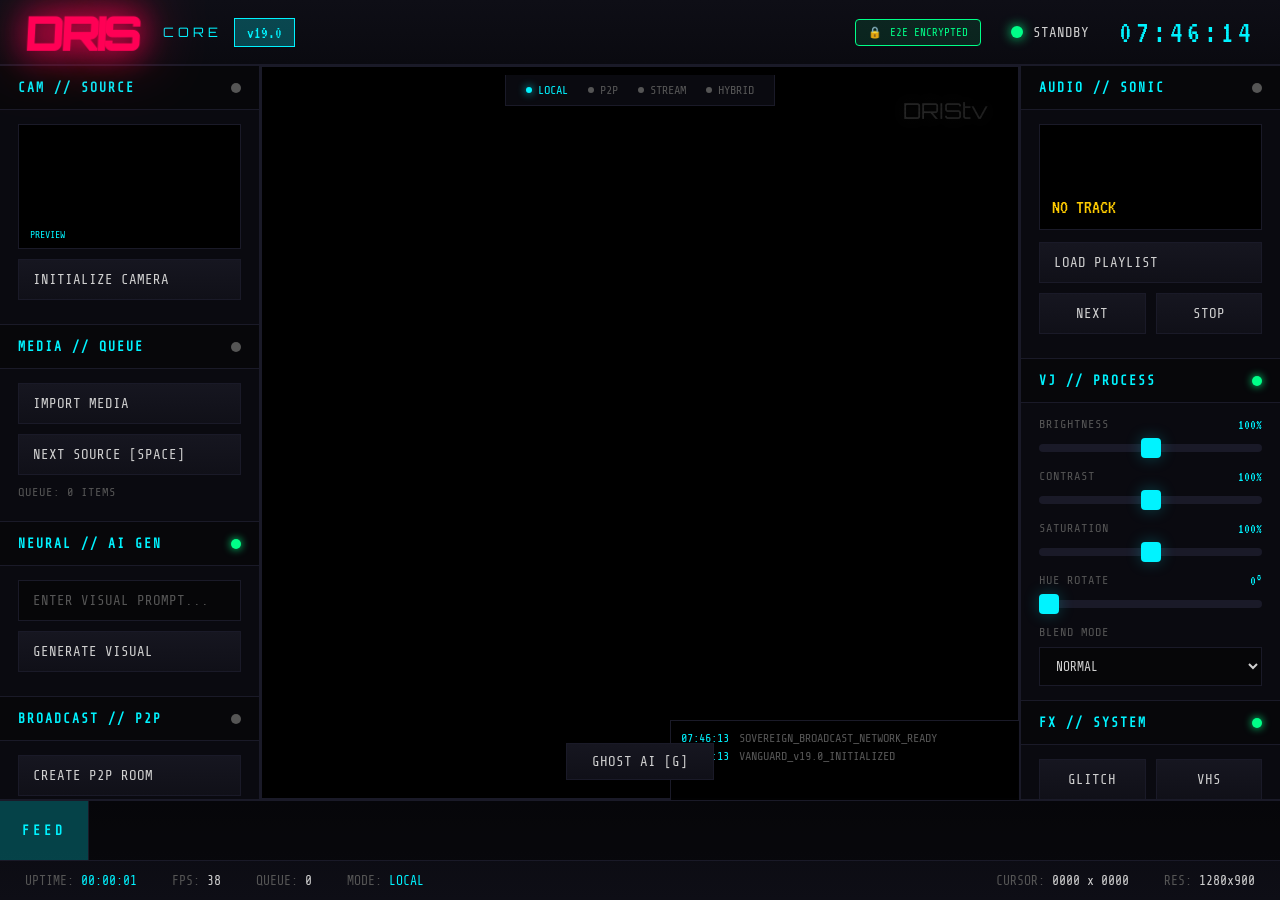
==== commit 1a33ee17: "fix(stt): add live language switching, clean STT engine, fix AI image URL - Add STT // SPEECH sectio" ====
--- a/dris_vanguard_v19 (2).html
+++ b/dris_vanguard_v19 (2).html
@@ -341,6 +341,19 @@
         
         .btn-grid { display: grid; grid-template-columns: 1fr 1fr; gap: 10px; }
         .btn-grid .btn { text-align: center; }
+        .btn-grid-3 { display: grid; grid-template-columns: 1fr 1fr 1fr; gap: 10px; margin-bottom: 10px; }
+        .btn-grid-3 .btn { text-align: center; margin-bottom: 0; }
+        .btn-grid-3 select { margin-bottom: 0; }
+        .btn-sub-opacity { opacity: 0.85; transition: opacity 0.2s; }
+        .btn-sub-opacity:hover { opacity: 1; }
+        #stt-output {
+            min-height: 60px; padding: 10px;
+            background: #000; border: 1px solid var(--border);
+            color: var(--g); font-size: 13px; line-height: 1.6;
+            margin-bottom: 10px; word-break: break-word;
+            font-family: 'Share Tech Mono', monospace;
+        }
+        #stt-output.active { border-color: var(--r); box-shadow: 0 0 10px rgba(255,51,51,0.2); }
         
         /* Inputs */
         .inp {
@@ -811,6 +824,49 @@
             </div>
         </div>
         
+        <!-- STT -->
+        <div class="p-section">
+            <div class="p-header">
+                <span class="p-title">STT // SPEECH</span>
+                <div class="p-ind off" id="stt-ind"></div>
+            </div>
+            <div class="p-body">
+                <div class="btn-grid-3">
+                    <button class="btn btn-sub-opacity" id="btn-onair">● ON AIR</button>
+                    <button class="btn btn-sub-opacity" id="btn-stt-clear">CLEAR</button>
+                    <select id="vngrd-input-lang">
+                        <option value="en-US">English</option>
+                        <option value="it-IT">Italian</option>
+                        <option value="es-ES">Spanish</option>
+                        <option value="fr-FR">French</option>
+                        <option value="de-DE">German</option>
+                        <option value="ja-JP">Japanese</option>
+                        <option value="pt-PT">Portuguese</option>
+                        <option value="ru-RU">Russian</option>
+                        <option value="zh-CN">Chinese</option>
+                        <option value="ko-KR">Korean</option>
+                        <option value="ar-SA">Arabic</option>
+                        <option value="nl-NL">Dutch</option>
+                        <option value="pl-PL">Polish</option>
+                        <option value="tr-TR">Turkish</option>
+                        <option value="sv-SE">Swedish</option>
+                        <option value="da-DK">Danish</option>
+                        <option value="fi-FI">Finnish</option>
+                        <option value="nb-NO">Norwegian</option>
+                        <option value="cs-CZ">Czech</option>
+                        <option value="hu-HU">Hungarian</option>
+                        <option value="ro-RO">Romanian</option>
+                        <option value="uk-UA">Ukrainian</option>
+                        <option value="hi-IN">Hindi</option>
+                        <option value="th-TH">Thai</option>
+                        <option value="id-ID">Indonesian</option>
+                        <option value="vi-VN">Vietnamese</option>
+                    </select>
+                </div>
+                <div id="stt-output">AWAITING SIGNAL...</div>
+            </div>
+        </div>
+
         <!-- SESSION -->
         <div class="p-section">
             <div class="p-header">
@@ -1310,7 +1366,7 @@
     const t = setInterval(() => { p = Math.min(p + 5, 90); fill.style.width = p + '%'; }, 100);
     
     try {
-        const url = `https://image.pollinations.ai/prompt/${encodeURIComponent(prompt)}?model=flux&width=1920&height=1080&nologo=true&seed=${Math.floor(Math.random() * 1e9)}`;
+        const url = `https://image.pollinations.ai/prompt/${encodeURIComponent(prompt)}?model=flux&width=1920&height=1080&seed=${Math.floor(Math.random() * 1e9)}`;
         const res = await fetch(url);
         const blob = await res.blob();
         
@@ -1648,6 +1704,91 @@
 }
 
 // ═══════════════════════════════════════════════════════════════
+// STT // SPEECH RECOGNITION
+// ═══════════════════════════════════════════════════════════════
+
+let recognition = null;
+let onAir = false;
+
+function buildRecognition() {
+    const SpeechRecognition = window.SpeechRecognition || window.webkitSpeechRecognition;
+    if (!SpeechRecognition) {
+        log('ERROR: STT_NOT_SUPPORTED');
+        addChatMsg('sys', 'GHOST > Speech recognition not supported in this browser.');
+        return null;
+    }
+    const r = new SpeechRecognition();
+    r.continuous = true;
+    r.interimResults = true;
+    r.lang = document.getElementById('vngrd-input-lang').value;
+
+    r.onresult = (e) => {
+        let interim = '';
+        let final = '';
+        for (let i = e.resultIndex; i < e.results.length; i++) {
+            const transcript = e.results[i][0].transcript;
+            if (e.results[i].isFinal) final += transcript;
+            else interim += transcript;
+        }
+        document.getElementById('stt-output').textContent = final || interim || 'AWAITING SIGNAL...';
+    };
+
+    r.onerror = (e) => {
+        if (e.error === 'aborted') return;
+        log(`STT_ERROR: ${e.error}`);
+        if (e.error === 'not-allowed') {
+            addChatMsg('sys', 'GHOST > Microphone access denied. Check browser permissions.');
+            stopSTT();
+        }
+    };
+
+    r.onend = () => {
+        if (onAir) {
+            try { r.start(); } catch(err) {}
+        }
+    };
+
+    return r;
+}
+
+function startSTT() {
+    recognition = buildRecognition();
+    if (!recognition) return;
+    try {
+        recognition.start();
+        onAir = true;
+        const btn = document.getElementById('btn-onair');
+        btn.textContent = '■ OFF AIR';
+        btn.classList.add('on');
+        document.getElementById('stt-ind').classList.remove('off');
+        document.getElementById('stt-output').classList.add('active');
+        log('STT_ON_AIR');
+    } catch(e) {
+        log('ERROR: STT_START_FAILED');
+        recognition = null;
+    }
+}
+
+function stopSTT() {
+    onAir = false;
+    if (recognition) {
+        try { recognition.stop(); } catch(e) {}
+        recognition = null;
+    }
+    const btn = document.getElementById('btn-onair');
+    btn.textContent = '● ON AIR';
+    btn.classList.remove('on');
+    document.getElementById('stt-ind').classList.add('off');
+    document.getElementById('stt-output').classList.remove('active');
+    log('STT_OFF_AIR');
+}
+
+function toggleOnAir() {
+    if (onAir) stopSTT();
+    else startSTT();
+}
+
+// ═══════════════════════════════════════════════════════════════
 // INITIALIZATION
 // ═══════════════════════════════════════════════════════════════
 
@@ -1718,6 +1859,36 @@
     document.getElementById('btn-share-url').onclick = shareURL;
     document.getElementById('file-session').onchange = (e) => importSession(e.target);
     
+    // STT
+    document.getElementById('btn-onair').onclick = toggleOnAir;
+    document.getElementById('btn-stt-clear').onclick = () => {
+        document.getElementById('stt-output').textContent = 'AWAITING SIGNAL...';
+    };
+    document.getElementById('vngrd-input-lang').addEventListener('change', () => {
+        const lang = document.getElementById('vngrd-input-lang').value;
+        log(`STT_LANG: ${lang}`);
+        if (onAir) {
+            // Stop current recognition, destroy it, rebuild with new lang and restart
+            if (recognition) {
+                try { recognition.stop(); } catch(e) {}
+                recognition = null;
+            }
+            recognition = buildRecognition();
+            if (recognition) {
+                try {
+                    recognition.start();
+                } catch(e) {
+                    log('ERROR: STT_LANG_SWITCH_FAILED');
+                    onAir = false;
+                    document.getElementById('btn-onair').textContent = '● ON AIR';
+                    document.getElementById('btn-onair').classList.remove('on');
+                    document.getElementById('stt-ind').classList.add('off');
+                    document.getElementById('stt-output').classList.remove('active');
+                }
+            }
+        }
+    });
+
     // Ghost Chat
     document.getElementById('btn-ghost').onclick = toggleChat;
     document.getElementById('btn-close-chat').onclick = toggleChat;
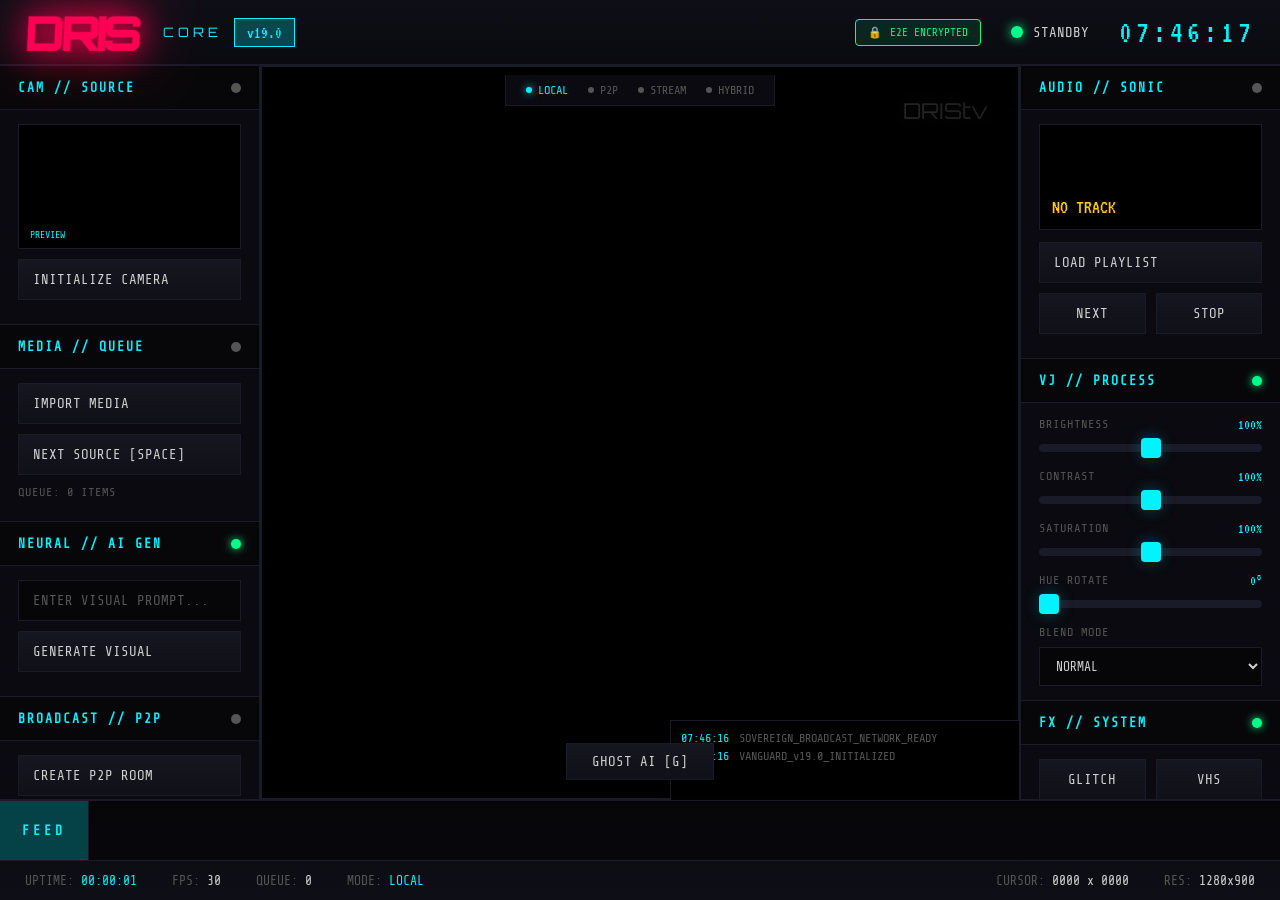
==== commit 1258bf34: "fix(stt): live language switching, GEN/NAP removal, AI URL fix — on index.html - REVERT: undo accide" ====
--- a/dris_vanguard_v19 (2).html
+++ b/dris_vanguard_v19 (2).html
@@ -341,19 +341,6 @@
         
         .btn-grid { display: grid; grid-template-columns: 1fr 1fr; gap: 10px; }
         .btn-grid .btn { text-align: center; }
-        .btn-grid-3 { display: grid; grid-template-columns: 1fr 1fr 1fr; gap: 10px; margin-bottom: 10px; }
-        .btn-grid-3 .btn { text-align: center; margin-bottom: 0; }
-        .btn-grid-3 select { margin-bottom: 0; }
-        .btn-sub-opacity { opacity: 0.85; transition: opacity 0.2s; }
-        .btn-sub-opacity:hover { opacity: 1; }
-        #stt-output {
-            min-height: 60px; padding: 10px;
-            background: #000; border: 1px solid var(--border);
-            color: var(--g); font-size: 13px; line-height: 1.6;
-            margin-bottom: 10px; word-break: break-word;
-            font-family: 'Share Tech Mono', monospace;
-        }
-        #stt-output.active { border-color: var(--r); box-shadow: 0 0 10px rgba(255,51,51,0.2); }
         
         /* Inputs */
         .inp {
@@ -824,49 +811,6 @@
             </div>
         </div>
         
-        <!-- STT -->
-        <div class="p-section">
-            <div class="p-header">
-                <span class="p-title">STT // SPEECH</span>
-                <div class="p-ind off" id="stt-ind"></div>
-            </div>
-            <div class="p-body">
-                <div class="btn-grid-3">
-                    <button class="btn btn-sub-opacity" id="btn-onair">● ON AIR</button>
-                    <button class="btn btn-sub-opacity" id="btn-stt-clear">CLEAR</button>
-                    <select id="vngrd-input-lang">
-                        <option value="en-US">English</option>
-                        <option value="it-IT">Italian</option>
-                        <option value="es-ES">Spanish</option>
-                        <option value="fr-FR">French</option>
-                        <option value="de-DE">German</option>
-                        <option value="ja-JP">Japanese</option>
-                        <option value="pt-PT">Portuguese</option>
-                        <option value="ru-RU">Russian</option>
-                        <option value="zh-CN">Chinese</option>
-                        <option value="ko-KR">Korean</option>
-                        <option value="ar-SA">Arabic</option>
-                        <option value="nl-NL">Dutch</option>
-                        <option value="pl-PL">Polish</option>
-                        <option value="tr-TR">Turkish</option>
-                        <option value="sv-SE">Swedish</option>
-                        <option value="da-DK">Danish</option>
-                        <option value="fi-FI">Finnish</option>
-                        <option value="nb-NO">Norwegian</option>
-                        <option value="cs-CZ">Czech</option>
-                        <option value="hu-HU">Hungarian</option>
-                        <option value="ro-RO">Romanian</option>
-                        <option value="uk-UA">Ukrainian</option>
-                        <option value="hi-IN">Hindi</option>
-                        <option value="th-TH">Thai</option>
-                        <option value="id-ID">Indonesian</option>
-                        <option value="vi-VN">Vietnamese</option>
-                    </select>
-                </div>
-                <div id="stt-output">AWAITING SIGNAL...</div>
-            </div>
-        </div>
-
         <!-- SESSION -->
         <div class="p-section">
             <div class="p-header">
@@ -1366,7 +1310,7 @@
     const t = setInterval(() => { p = Math.min(p + 5, 90); fill.style.width = p + '%'; }, 100);
     
     try {
-        const url = `https://image.pollinations.ai/prompt/${encodeURIComponent(prompt)}?model=flux&width=1920&height=1080&seed=${Math.floor(Math.random() * 1e9)}`;
+        const url = `https://image.pollinations.ai/prompt/${encodeURIComponent(prompt)}?model=flux&width=1920&height=1080&nologo=true&seed=${Math.floor(Math.random() * 1e9)}`;
         const res = await fetch(url);
         const blob = await res.blob();
         
@@ -1704,91 +1648,6 @@
 }
 
 // ═══════════════════════════════════════════════════════════════
-// STT // SPEECH RECOGNITION
-// ═══════════════════════════════════════════════════════════════
-
-let recognition = null;
-let onAir = false;
-
-function buildRecognition() {
-    const SpeechRecognition = window.SpeechRecognition || window.webkitSpeechRecognition;
-    if (!SpeechRecognition) {
-        log('ERROR: STT_NOT_SUPPORTED');
-        addChatMsg('sys', 'GHOST > Speech recognition not supported in this browser.');
-        return null;
-    }
-    const r = new SpeechRecognition();
-    r.continuous = true;
-    r.interimResults = true;
-    r.lang = document.getElementById('vngrd-input-lang').value;
-
-    r.onresult = (e) => {
-        let interim = '';
-        let final = '';
-        for (let i = e.resultIndex; i < e.results.length; i++) {
-            const transcript = e.results[i][0].transcript;
-            if (e.results[i].isFinal) final += transcript;
-            else interim += transcript;
-        }
-        document.getElementById('stt-output').textContent = final || interim || 'AWAITING SIGNAL...';
-    };
-
-    r.onerror = (e) => {
-        if (e.error === 'aborted') return;
-        log(`STT_ERROR: ${e.error}`);
-        if (e.error === 'not-allowed') {
-            addChatMsg('sys', 'GHOST > Microphone access denied. Check browser permissions.');
-            stopSTT();
-        }
-    };
-
-    r.onend = () => {
-        if (onAir) {
-            try { r.start(); } catch(err) {}
-        }
-    };
-
-    return r;
-}
-
-function startSTT() {
-    recognition = buildRecognition();
-    if (!recognition) return;
-    try {
-        recognition.start();
-        onAir = true;
-        const btn = document.getElementById('btn-onair');
-        btn.textContent = '■ OFF AIR';
-        btn.classList.add('on');
-        document.getElementById('stt-ind').classList.remove('off');
-        document.getElementById('stt-output').classList.add('active');
-        log('STT_ON_AIR');
-    } catch(e) {
-        log('ERROR: STT_START_FAILED');
-        recognition = null;
-    }
-}
-
-function stopSTT() {
-    onAir = false;
-    if (recognition) {
-        try { recognition.stop(); } catch(e) {}
-        recognition = null;
-    }
-    const btn = document.getElementById('btn-onair');
-    btn.textContent = '● ON AIR';
-    btn.classList.remove('on');
-    document.getElementById('stt-ind').classList.add('off');
-    document.getElementById('stt-output').classList.remove('active');
-    log('STT_OFF_AIR');
-}
-
-function toggleOnAir() {
-    if (onAir) stopSTT();
-    else startSTT();
-}
-
-// ═══════════════════════════════════════════════════════════════
 // INITIALIZATION
 // ═══════════════════════════════════════════════════════════════
 
@@ -1859,36 +1718,6 @@
     document.getElementById('btn-share-url').onclick = shareURL;
     document.getElementById('file-session').onchange = (e) => importSession(e.target);
     
-    // STT
-    document.getElementById('btn-onair').onclick = toggleOnAir;
-    document.getElementById('btn-stt-clear').onclick = () => {
-        document.getElementById('stt-output').textContent = 'AWAITING SIGNAL...';
-    };
-    document.getElementById('vngrd-input-lang').addEventListener('change', () => {
-        const lang = document.getElementById('vngrd-input-lang').value;
-        log(`STT_LANG: ${lang}`);
-        if (onAir) {
-            // Stop current recognition, destroy it, rebuild with new lang and restart
-            if (recognition) {
-                try { recognition.stop(); } catch(e) {}
-                recognition = null;
-            }
-            recognition = buildRecognition();
-            if (recognition) {
-                try {
-                    recognition.start();
-                } catch(e) {
-                    log('ERROR: STT_LANG_SWITCH_FAILED');
-                    onAir = false;
-                    document.getElementById('btn-onair').textContent = '● ON AIR';
-                    document.getElementById('btn-onair').classList.remove('on');
-                    document.getElementById('stt-ind').classList.add('off');
-                    document.getElementById('stt-output').classList.remove('active');
-                }
-            }
-        }
-    });
-
     // Ghost Chat
     document.getElementById('btn-ghost').onclick = toggleChat;
     document.getElementById('btn-close-chat').onclick = toggleChat;
